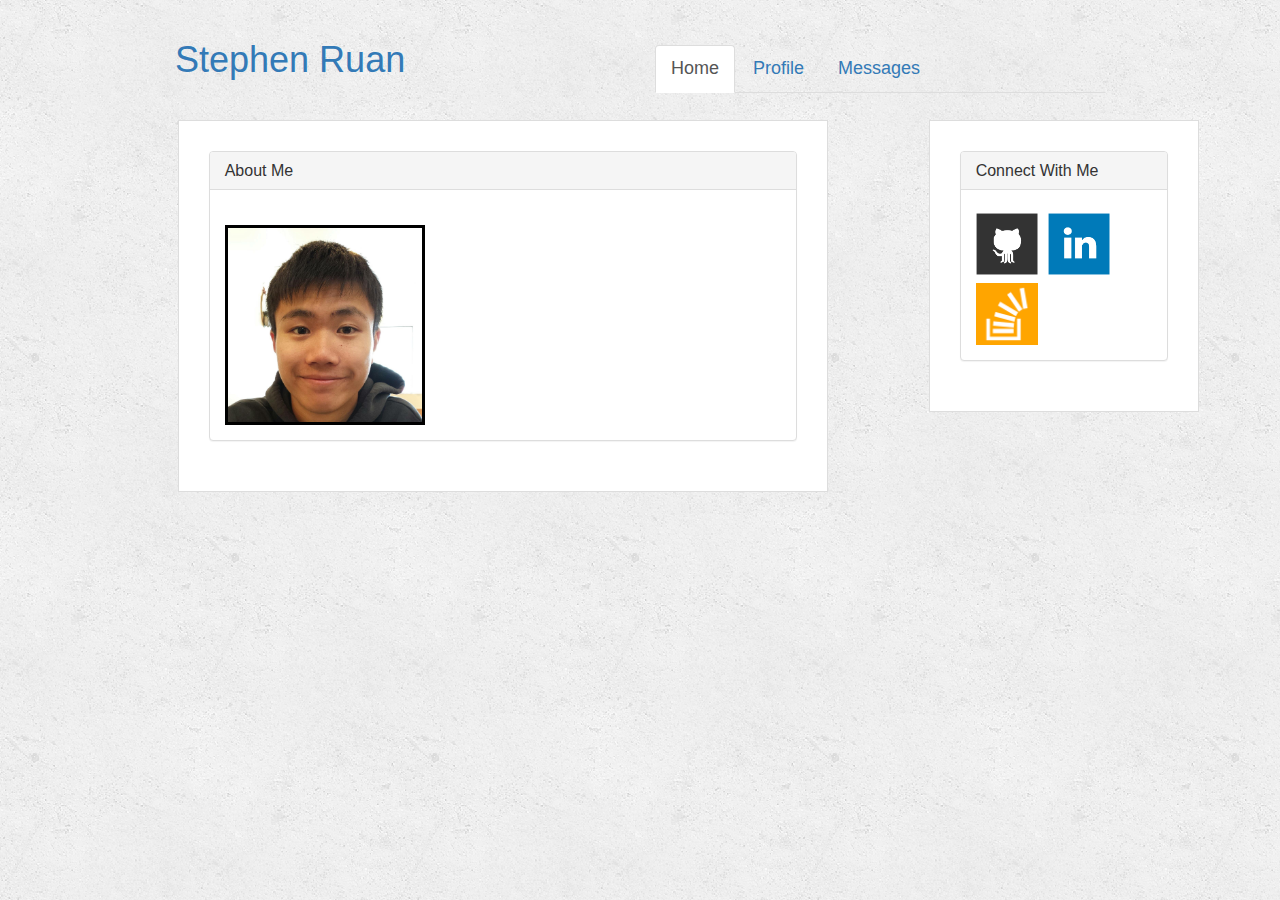
==== index.html @ fa2946b6 "first_draft" ====
<!DOCTYPE html>
<html>
	<head>
		<title>Bootstrap-Portfolio</title>
		<meta charset="UTF-8">
		<link rel="stylesheet" href="https://maxcdn.bootstrapcdn.com/bootstrap/3.3.7/css/bootstrap.min.css">
		<link rel="javascript" href="https://maxcdn.bootstrapcdn.com/bootstrap/3.3.7/js/bootstrap.min.js">
		<link rel="stylesheet" href="./assets/css/style.css">
	</head>
	<body>
		<header class="masthead">
			<div class="container">
				<div class="row">
					<div class="col-md-6">
						<a href="index.html">
							<div class="page-header" id="logo">
							  <h1>Stephen Ruan</h1>
							</div>
						</a>
					</div>
					<div class="col-md-6">
					<ul class="nav nav-tabs">
					  <li role="presentation" class="active"><a href="#">Home</a></li>
					  <li role="presentation"><a href="#">Profile</a></li>
					  <li role="presentation"><a href="#">Messages</a></li>
					</ul>
					</div>
				</div>
			</div>
		</header>

		<div class="row">
			<div class="col-md-8">
				<div id="main-container" class="container">
					<section class="main-section">
						<div class="panel panel-default">
						  <div class="panel-heading">
						    <h1 class="panel-title">About Me</h1>
						  </div>
						  <div class="panel-body">
						  		<div class="myinfo">
								    <img src="assets/images/picofme.JPG" alt="auth-image">
										
									<p>
										
									</p>

									<p>
										
									</p>
								</div>
						  </div>
						</div>					
					</section>
				</div>
			</div>

			<div class="col-md-4">
				<section class="sidebar">
					<div class="panel panel-default">
					  <div class="panel-heading">
					    <h1 class="panel-title">Connect With Me</h1>
					 </div>
					  	<div class="panel-body">
					        <a href="#"><img src="assets/images/github-128.png" class="social" alt="GitHub" /></a>
        					<a href="#"><img src="assets/images/linkedin-128.png" class="social" alt="LinkedIn" /></a>
    						<a href="#"><img src="assets/images/stackoverflow-128.png" class="social" alt="Stack Overflow" /></a>
					  	</div>
					</div>
				</section>
			</div>
		</div>
	</body>
</html>
---- assets/css/style.css ----
body {
  font-family: Arial, "Helvetica Neue", Helvetica, sans-serif;
  font-size: 18px;
  line-height: 34px;
  color: #777;
  background: url("../images/concrete_seamless.png");
}

* {
  box-sizing: border-box;
}

/* general */

.container {
  width: 100%;
  max-width: 960px;
  margin: 0 auto;
  clear: both;
}

#masthead {
  position: fixed;
  z-index: 99;
  width: 100%;
  margin: 0 0 30px;
  overflow: auto;
  color: #fff;
  background: #fff;
  border-bottom: 2px solid #ccc;
}

.main-section {
  float: left;
  width: 100%;
  max-width: 650px;
  padding: 30px;
  margin: 0 0 40px;
  background: #fff;
  border: 1px solid #ddd;
  margin-left: 20%;
}
 /* image of yourself*/
.myinfo img { 
	float: left;
 	width: 200px;
 	height: auto;
 	margin-top: 10px;
  	margin-right: 25px;
  	border: 3px solid black;
}
/* sidebar width */
.sidebar {
  float: right;
  width: 100%;
  max-width: 270px;
  padding: 30px;
  margin-bottom: 20px;
  background: #fff;
  border: 1px solid #ddd;
  margin-right: 20%;
}
/* the sidebar images */
.social {
  width: 62px;
  height: 62px;
  margin-top: 8px;
  margin-right: 5px;
}

.nav {
	margin-top: 10%;
}
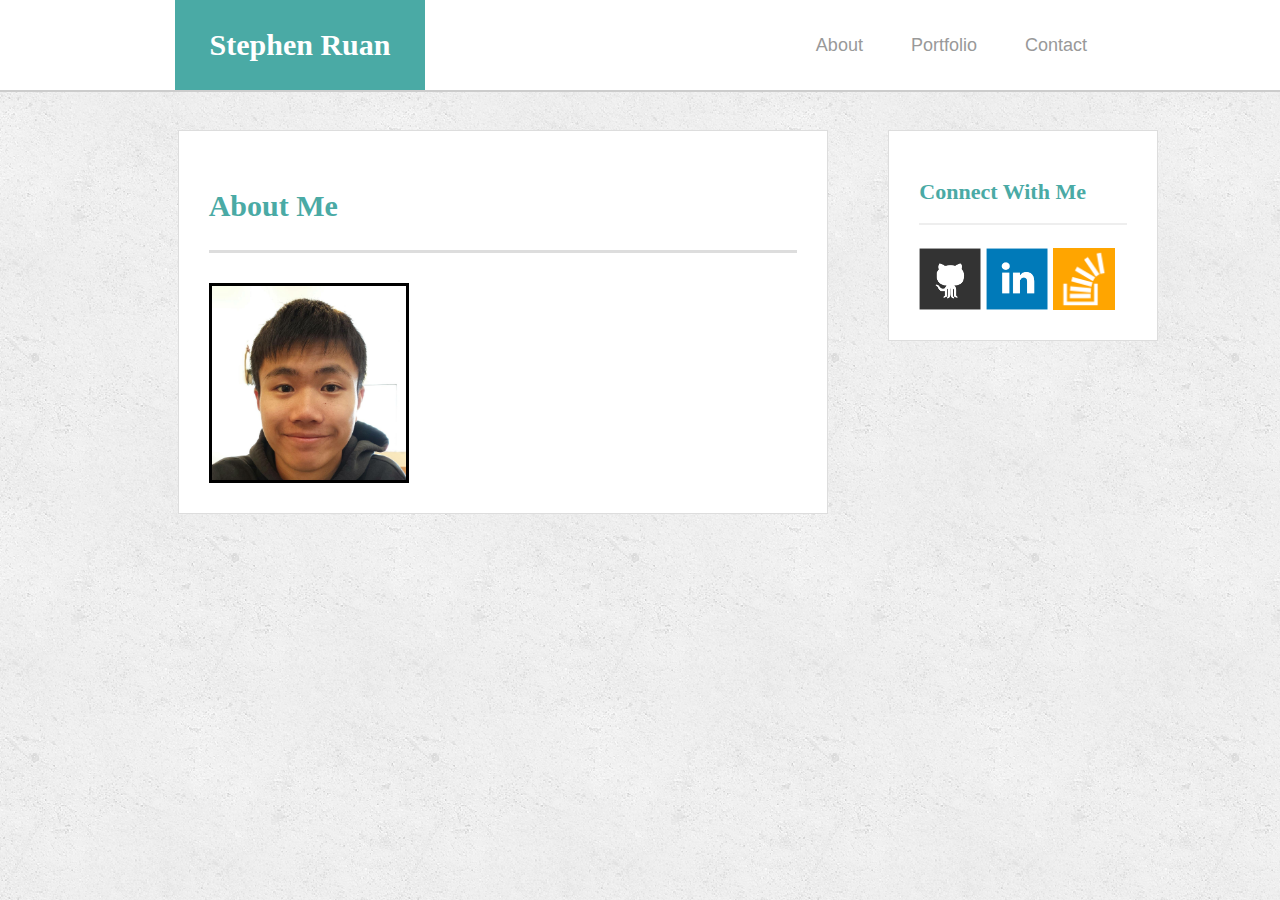
==== commit f2c1a2d4: "pc" ====
--- a/index.html
+++ b/index.html
@@ -12,18 +12,18 @@
 			<div class="container">
 				<div class="row">
 					<div class="col-md-6">
-						<a href="index.html">
 							<div class="page-header" id="logo">
-							  <h1>Stephen Ruan</h1>
+							  <a href="index.html">Stephen Ruan</a>
 							</div>
-						</a>
 					</div>
 					<div class="col-md-6">
+					<nav>
 					<ul class="nav nav-tabs">
-					  <li role="presentation" class="active"><a href="#">Home</a></li>
-					  <li role="presentation"><a href="#">Profile</a></li>
-					  <li role="presentation"><a href="#">Messages</a></li>
+					  <li role="presentation"><a href="#">About</a></li>
+					  <li role="presentation"><a href="#">Portfolio</a></li>
+					  <li role="presentation"><a href="#">Contact</a></li>
 					</ul>
+					</nav>
 					</div>
 				</div>
 			</div>
@@ -33,42 +33,32 @@
 			<div class="col-md-8">
 				<div id="main-container" class="container">
 					<section class="main-section">
-						<div class="panel panel-default">
-						  <div class="panel-heading">
-						    <h1 class="panel-title">About Me</h1>
-						  </div>
-						  <div class="panel-body">
-						  		<div class="myinfo">
-								    <img src="assets/images/picofme.JPG" alt="auth-image">
-										
-									<p>
-										
-									</p>
-
-									<p>
-										
-									</p>
-								</div>
-						  </div>
-						</div>					
+						    <h1>About Me</h1>
+								<img src="assets/images/picofme.JPG" class="auth-image" alt="imgofmyself">
+								<p>
+									
+								</p>
 					</section>
 				</div>
 			</div>
 
 			<div class="col-md-4">
-				<section class="sidebar">
-					<div class="panel panel-default">
-					  <div class="panel-heading">
-					    <h1 class="panel-title">Connect With Me</h1>
-					 </div>
-					  	<div class="panel-body">
-					        <a href="#"><img src="assets/images/github-128.png" class="social" alt="GitHub" /></a>
-        					<a href="#"><img src="assets/images/linkedin-128.png" class="social" alt="LinkedIn" /></a>
-    						<a href="#"><img src="assets/images/stackoverflow-128.png" class="social" alt="Stack Overflow" /></a>
-					  	</div>
-					</div>
-				</section>
+				<div id="side-container" class="container">
+					<section class="sidebar-section">
+						<div class="sidebar_panel">
+						  <div class="header2">
+						    <h2>Connect With Me</h2>
+						 </div>
+						  	<div class="sidebar_body">
+						        <a href="#"><img src="assets/images/github-128.png" class="social" alt="GitHub" /></a>
+	        					<a href="#"><img src="assets/images/linkedin-128.png" class="social" alt="LinkedIn" /></a>
+	    						<a href="#"><img src="assets/images/stackoverflow-128.png" class="social" alt="Stack Overflow" /></a>
+						  	</div>
+						</div>
+					</section>
+				</div>
 			</div>
 		</div>
 	</body>
+	<script src="https://ajax.googleapis.com/ajax/libs/jquery/3.2.1/jquery.min.js"></script>
 </html>--- a/assets/css/style.css
+++ b/assets/css/style.css
@@ -19,7 +19,42 @@
   clear: both;
 }
 
-#masthead {
+h1,
+h2,
+h3,
+p {
+  margin-bottom: 20px;
+}
+
+p:last-child {
+  margin-bottom: 0;
+}
+
+h1,
+h2,
+h3 {
+  font-family: Georgia, Times, "Times New Roman", serif;
+  font-weight: 700;
+  color: #4aaaa5;
+}
+
+h1 {
+  padding-bottom: 20px;
+  font-size: 30px;
+  line-height: 49px;
+  border-bottom: 3px solid #ddd;
+}
+
+h2,
+h3 {
+  font-size: 22px;
+}
+.page-header a {
+	text-decoration: none;
+	color: #fff;
+}
+
+.masthead {
   position: fixed;
   z-index: 99;
   width: 100%;
@@ -28,6 +63,52 @@
   color: #fff;
   background: #fff;
   border-bottom: 2px solid #ccc;
+}
+
+#logo {
+  float: left;
+  width: 250px;
+  height: 90px;
+  font-family: Georgia, Times, "Times New Roman", serif;
+  font-size: 30px;
+  font-weight: 700;
+  line-height: 90px;
+  color: #fff;
+  text-align: center;
+  text-decoration: none;
+  background: #4aaaa5;
+}
+
+.page-header {
+	padding-bottom: 0px;
+	margin: 0px;
+	border-bottom: none;
+}
+
+nav {
+  float: right;
+  margin-top: 25px;
+}
+
+.nav li a {
+  display: inline-block;
+  padding-left: 15px;
+  margin-left: 15px;
+  line-height: 18px;
+  color: #999;
+  text-decoration: none;
+  border-left: 1px solid #efefef;
+}
+
+.nav a:first-child {
+  border-left: 0 none;
+}
+
+.nav {
+	margin-top: 0 !important;
+}
+.nav-tabs {
+	border-bottom: none;
 }
 
 .main-section {
@@ -40,36 +121,57 @@
   border: 1px solid #ddd;
   margin-left: 20%;
 }
+
+
+#main-container , #side-container{
+  padding-top: 130px;
+}
+
  /* image of yourself*/
-.myinfo img { 
+.auth-image { 
 	float: left;
  	width: 200px;
  	height: auto;
  	margin-top: 10px;
-  	margin-right: 25px;
-  	border: 3px solid black;
+  margin-right: 25px;
+  border: 3px solid black;
 }
+
 /* sidebar width */
-.sidebar {
-  float: right;
+
+.sidebar-section {
+  float: left;
   width: 100%;
   max-width: 270px;
   padding: 30px;
   margin-bottom: 20px;
   background: #fff;
   border: 1px solid #ddd;
-  margin-right: 20%;
+}
+.header2 h2 {
+  padding-bottom: 20px;
+  margin-bottom: 15px;
+  line-height: 22px;
+  border-bottom: 2px solid #eee;
 }
 /* the sidebar images */
 .social {
+  float: left;
   width: 62px;
   height: 62px;
   margin-top: 8px;
   margin-right: 5px;
 }
 
+
+
 .nav {
 	margin-top: 10%;
 }
 
-
+.panel-title {
+  padding-bottom: 20px;
+  font-size: 30px;
+  line-height: 49px;
+  border-bottom: 3px solid #ddd;
+}
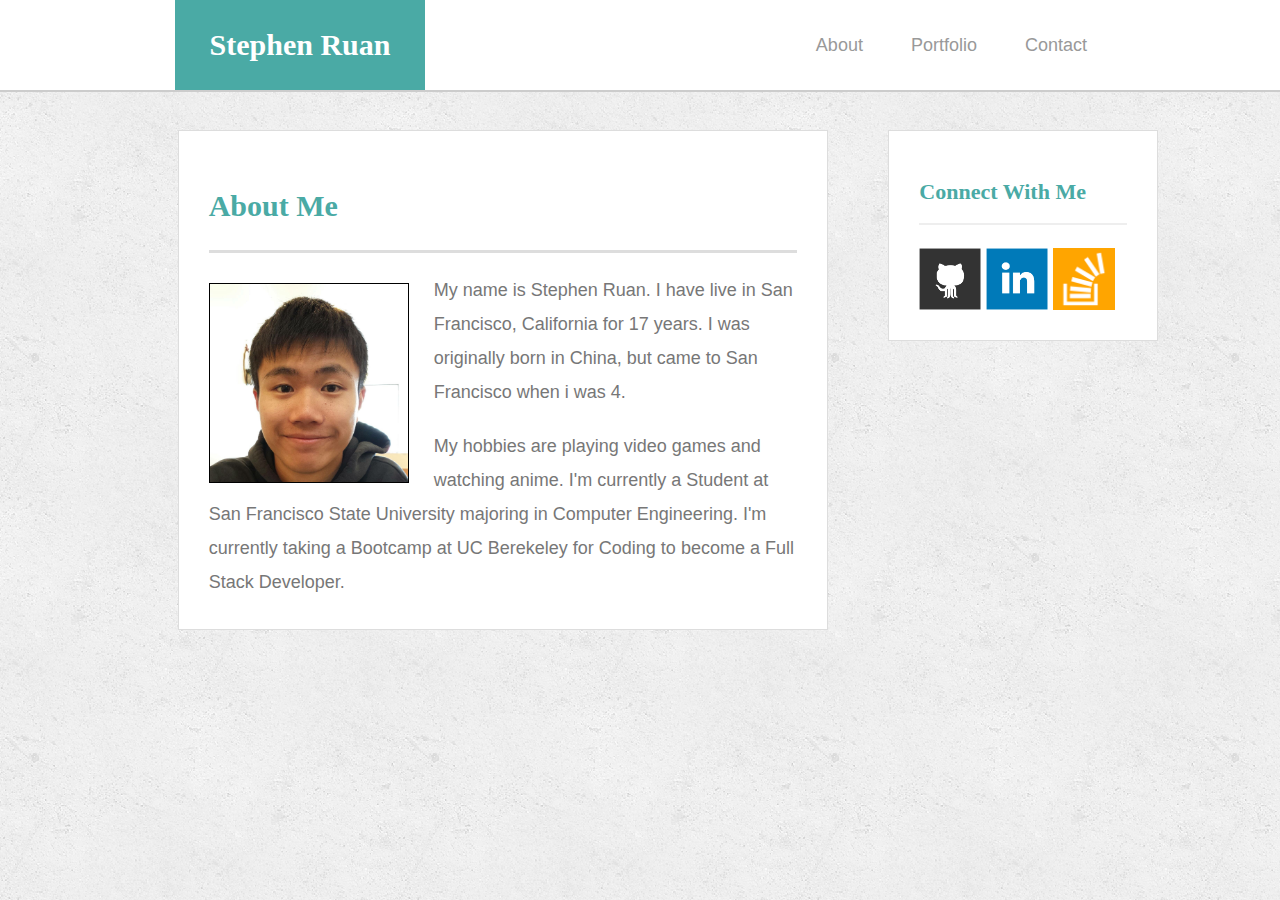
==== commit 0d8c72dc: "Final_draft" ====
--- a/index.html
+++ b/index.html
@@ -13,15 +13,15 @@
 				<div class="row">
 					<div class="col-md-6">
 							<div class="page-header" id="logo">
-							  <a href="index.html">Stephen Ruan</a>
+								<a href="index.html">Stephen Ruan</a>
 							</div>
 					</div>
 					<div class="col-md-6">
 					<nav>
 					<ul class="nav nav-tabs">
-					  <li role="presentation"><a href="#">About</a></li>
-					  <li role="presentation"><a href="#">Portfolio</a></li>
-					  <li role="presentation"><a href="#">Contact</a></li>
+					  <li role="presentation"><a href="index.html">About</a></li>
+					  <li role="presentation"><a href="portfolio.html">Portfolio</a></li>
+					  <li role="presentation"><a href="contact.html">Contact</a></li>
 					</ul>
 					</nav>
 					</div>
@@ -36,7 +36,10 @@
 						    <h1>About Me</h1>
 								<img src="assets/images/picofme.JPG" class="auth-image" alt="imgofmyself">
 								<p>
-									
+									My name is Stephen Ruan. I have live in San Francisco, California for 17 years. I was originally born in China, but came to San Francisco when i was 4.
+								</p>
+								<p>
+									My hobbies are playing video games and watching anime. I'm currently a Student at San Francisco State University majoring in Computer Engineering. I'm currently taking a Bootcamp at UC Berekeley for Coding to become a Full Stack Developer.
 								</p>
 					</section>
 				</div>
@@ -61,4 +64,4 @@
 		</div>
 	</body>
 	<script src="https://ajax.googleapis.com/ajax/libs/jquery/3.2.1/jquery.min.js"></script>
-</html>+</html>
--- a/assets/css/style.css
+++ b/assets/css/style.css
@@ -59,7 +59,6 @@
   z-index: 99;
   width: 100%;
   margin: 0 0 30px;
-  overflow: auto;
   color: #fff;
   background: #fff;
   border-bottom: 2px solid #ccc;
@@ -128,13 +127,13 @@
 }
 
  /* image of yourself*/
-.auth-image { 
+.auth-image {
 	float: left;
  	width: 200px;
  	height: auto;
  	margin-top: 10px;
   margin-right: 25px;
-  border: 3px solid black;
+  border: 1px solid black;
 }
 
 /* sidebar width */
@@ -156,14 +155,15 @@
 }
 /* the sidebar images */
 .social {
-  float: left;
   width: 62px;
   height: 62px;
   margin-top: 8px;
   margin-right: 5px;
 }
 
-
+.social:last-child {
+  margin-right: 0;
+}
 
 .nav {
 	margin-top: 10%;
@@ -175,3 +175,65 @@
   line-height: 49px;
   border-bottom: 3px solid #ddd;
 }
+
+/* Portfolio Images */
+.mythumbnail {
+  position: relative;
+  float: left;
+  width: 274px;
+  margin: 20px 0px 25px;
+}
+
+.mythumbnail:nth-child(even) {
+  margin-right: 40px;
+}
+
+.mythumbnail img {
+  width: 100%;
+  border: 0 none;
+  opacity: 0.8;
+}
+
+.mythumbnail h4 {
+  position: absolute;
+  bottom: 20px;
+  width: 100%;
+  padding: 15px;
+  margin-bottom: 0;
+  font-weight: 300;
+  line-height: 30px;
+  color: #fff;
+  text-align: center;
+  background: #4aaaa5;
+  border-bottom: 0;
+}
+
+.input-group,
+input[type=name],
+input[type=email] {
+  display: block;
+  width: 100%
+}
+
+input[type=name],
+input[type=email] {
+  height: 35px;
+  padding: 0px 10px;
+  font-size: 14px;
+  border: 1px solid #ddd;
+}
+ input[type=message] {
+  padding-top: 10px;
+  padding-bottom: 190px;
+  font-size: 14px;
+ }
+
+input[type=submit] {
+  margin-top: 2%;
+  padding: 10px 30px;
+  font-size: 18px;
+  color: #fff;
+  cursor: pointer;
+  background: #4aaaa5;
+  border: 0 none;
+}
